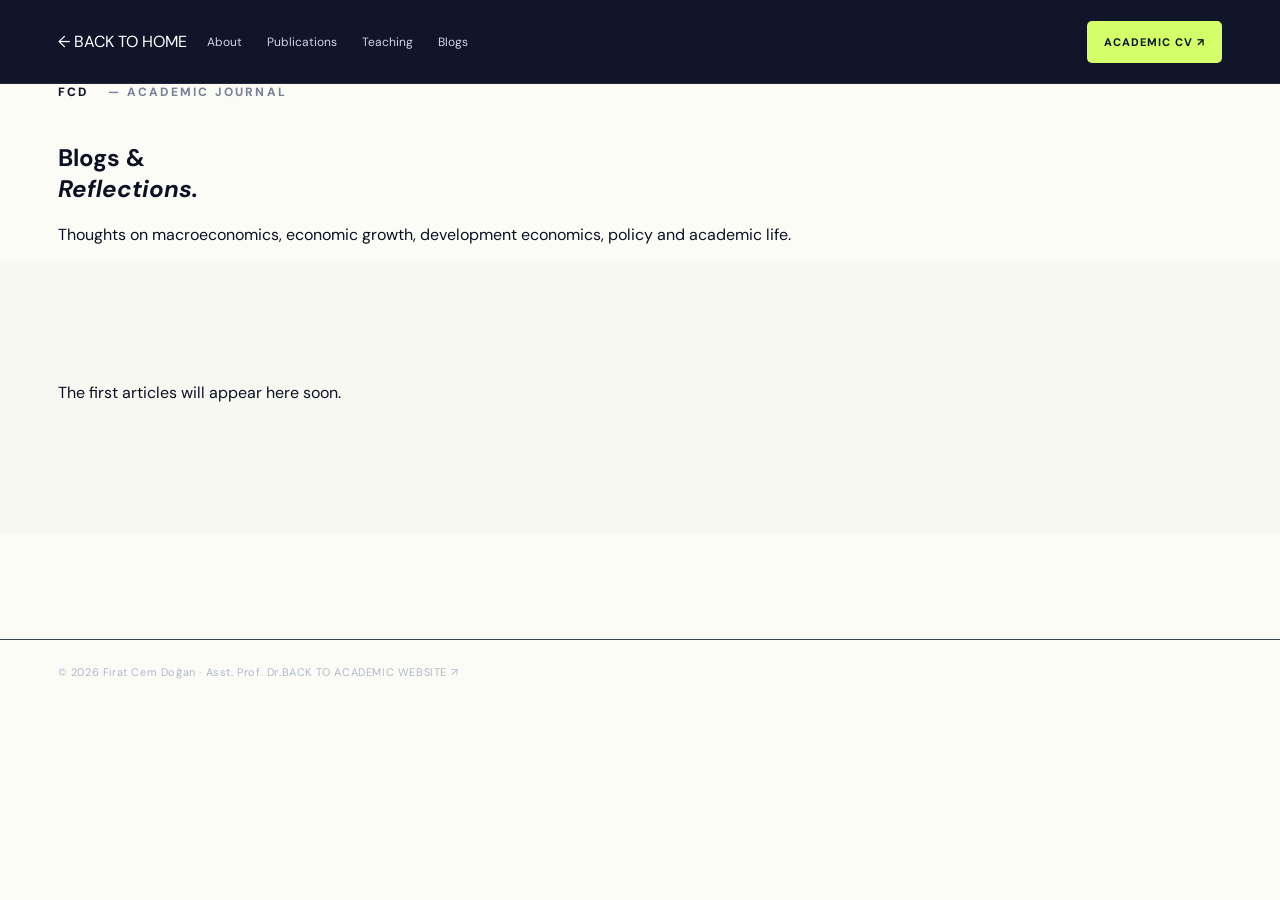
==== blogs.html @ fbe35527 "Create dedicated blogs and long-form article page matching academic site theme" ====
<!doctype html>
<html lang="en">
<head>
<meta charset="utf-8"><meta name="viewport" content="width=device-width,initial-scale=1">
<meta name="theme-color" content="#0b1022">
<meta name="description" content="Blog essays, research notes and perspectives by Asst. Prof. Dr. Fırat Cem Doğan.">
<title>Blogs & Reflections — Fırat Cem Doğan</title>
<link rel="icon" href="assets/favicon.svg" type="image/svg+xml">
<link rel="preconnect" href="https://fonts.googleapis.com"><link rel="preconnect" href="https://fonts.gstatic.com" crossorigin>
<link href="https://fonts.googleapis.com/css2?family=DM+Sans:wght@400;500;600;700;800&family=Space+Grotesk:wght@400;500;600;700&display=swap" rel="stylesheet">
<link rel="stylesheet" href="styles.css?v=midnight-6">
<script defer src="blog.js?v=1"></script>
<script defer src="analytics.js?v=1"></script>
</head>
<body class="blog-page">
<a class="skip" href="#main">Skip to content</a>
<header class="nav"><div class="wrap navrow"><a class="blog-home-link" href="index.html">← BACK TO HOME</a><nav aria-label="Blog navigation"><a href="index.html#about">About</a><a href="index.html#publications">Publications</a><a href="index.html#teaching">Teaching</a><a href="index.html#blogs" aria-current="page">Blogs</a></nav><div class="navright"><a class="navcv" href="cv.html">ACADEMIC CV ↗</a></div></div></header>
<main id="main">
<section class="blog-hero"><div class="wrap"><div class="section-index">FCD <span>— ACADEMIC JOURNAL</span></div><h1>Blogs &<br><em>Reflections.</em></h1><p>Thoughts on macroeconomics, economic growth, development economics, policy and academic life.</p></div></section>
<section class="section light"><div class="wrap">
<div class="blog-directory" id="blog-directory"><p class="blog-empty">The first articles will appear here soon.</p></div>
<article id="blog-article" class="blog-article" hidden><a class="blog-back" href="blogs.html">← ALL ARTICLES</a><p class="blog-article-meta" id="blog-article-meta"></p><h2 id="blog-article-title"></h2><p class="blog-article-intro" id="blog-article-excerpt"></p><div id="blog-article-body"></div><a class="blog-back" href="blogs.html">← BACK TO ALL ARTICLES</a></article>
</div></section>
</main>
<footer class="blog-footer"><div class="wrap"><span>© 2026 Fırat Cem Doğan · Asst. Prof. Dr.</span><a href="index.html">BACK TO ACADEMIC WEBSITE ↗</a></div></footer>
</body>
</html>
---- styles.css ----
:root{--ink:#0c1023;--navy:#0b1022;--navy2:#161d37;--acid:#d3ff69;--cream:#f5f3ed;--ivory:#fcfcf7;--muted:#677082;--line:#d8ddd4;--white:#fff}*{box-sizing:border-box}html{scroll-behavior:smooth}body{margin:0;font-family:"DM Sans",Arial,sans-serif;color:var(--ink);background:var(--ivory)}a{color:inherit;text-decoration:none}button,input,select{font:inherit}button{cursor:pointer}button:focus-visible,a:focus-visible,input:focus-visible,select:focus-visible{outline:3px solid #9bc94a;outline-offset:4px}.wrap{width:min(1240px,calc(100% - 9vw));margin-inline:auto}.skip{position:absolute;top:-100px;left:1em;z-index:999;padding:1em;background:white}.skip:focus{top:1em}.announcement{background:#070b19;color:#aeb9cd;font-size:10px;letter-spacing:1.7px}.smallrow{display:flex;justify-content:space-between;align-items:center;min-height:30px}.smallrow i{font-style:normal;color:var(--acid);margin:0 14px}.pulse{display:inline-block;width:8px;height:8px;border-radius:50%;background:var(--acid);margin-right:9px;box-shadow:0 0 0 5px #d3ff6922}.nav{position:sticky;top:0;z-index:20;background:#10152a;color:white;border-bottom:1px solid #ffffff15;backdrop-filter:blur(18px)}.navrow{display:flex;justify-content:space-between;align-items:center;min-height:83px;gap:20px}.brand{display:flex;align-items:center;gap:14px;letter-spacing:1.35px;font-size:12px;font-weight:800;white-space:nowrap}.brand-symbol{font-family:"Space Grotesk";font-size:32px;font-weight:700;letter-spacing:-4px}.lime{color:var(--acid)}.brand small{display:block;color:#a8b2c8;font-size:9px;font-weight:500;margin-top:5px;letter-spacing:2px}.nav nav{display:flex;gap:25px}.nav nav a{font-size:12px;color:#d0d6e0;transition:.2s}.nav nav a:hover{color:var(--acid)}.navright{display:flex;gap:12px;align-items:center}.navright button{background:transparent;color:white;border:1px solid #536078;border-radius:100px;padding:9px 13px;font-size:11px}.navcv{color:#111728;background:var(--acid);border-radius:5px;padding:14px 17px;font-size:11px;letter-spacing:1px;font-weight:800;white-space:nowrap}.navcv span{margin-left:15px}#menubtn{display:none}.hero{position:relative;min-height:760px;background:#0a1023;overflow:hidden;color:white;isolation:isolate}#network{position:absolute;inset:0;width:100%;height:100%;z-index:-2;opacity:.8}.hero-haze{position:absolute;pointer-events:none;z-index:-1;border-radius:50%;filter:blur(50px)}.haze-a{width:600px;height:600px;background:#5c4de51c;right:-40px;top:-240px}.haze-b{width:480px;height:480px;background:#3dd3a10e;left:-180px;bottom:-220px}.hero-grid{position:relative;display:grid;grid-template-columns:1.08fr .92fr;align-items:center;gap:55px;padding-top:104px;padding-bottom:90px}.hero-left{position:relative;z-index:2}.eyebrow{font-size:10px;letter-spacing:2.5px;color:#d8e0ee;font-weight:700;display:flex;align-items:center;margin-bottom:31px}.eyebrow em{color:var(--acid);font-style:normal}.title-tag{font-size:19px;color:var(--acid);letter-spacing:7px;font-weight:700;margin-bottom:10px}.hero h1{font-family:"Space Grotesk",sans-serif;font-size:clamp(67px,7.4vw,119px);line-height:.99;letter-spacing:-6px;font-weight:700;margin:0 0 26px}.hero h1>span{color:#f7f5ff}.dot{color:var(--acid)}.role{font-size:18px;font-weight:700;letter-spacing:-.4px}.star{color:var(--acid);padding:0 7px}.university{font-size:15px;line-height:1.6;color:#c9d1e1;margin:12px 0 24px}.university span{color:#8f9ab5}.tagline{max-width:550px;color:#b7c3d6;line-height:1.85;font-size:15px;margin-bottom:32px}.hero-actions{display:flex;flex-wrap:wrap;gap:12px}.hero-actions a{border-radius:5px;padding:18px 21px;display:flex;gap:20px;align-items:center;justify-content:space-between;font-size:11px;letter-spacing:1.3px;font-weight:800}.primary{background:var(--acid);color:#151a28}.primary:hover,.navcv:hover{background:#b7ef42}.secondary{background:#ffffff0a;color:white;border:1px solid #ffffff50}.secondary:hover{background:#ffffff18}.hero-links{display:flex;align-items:center;gap:19px;flex-wrap:wrap;margin-top:52px;font-size:10px;letter-spacing:1.4px}.hero-links>span{color:#8290a9}.hero-links a{color:white;border-bottom:1px solid #58617b;padding-bottom:5px}.hero-links a:hover{color:var(--acid)}.hero-right{position:relative;min-height:545px;display:grid;place-items:center}.portrait{height:490px;width:min(100%,370px);border-radius:180px 180px 16px 16px;overflow:hidden;position:relative;background:linear-gradient(155deg,#4c5e91,#1b2251 50%,#0a2a2d);border:1px solid #9bb4ba4f;box-shadow:0 30px 80px #0009}.portrait:before{content:"FCD";position:absolute;inset:0;display:grid;place-items:center;color:#d9ff9b;font-family:"Space Grotesk";font-size:110px;letter-spacing:-17px;font-weight:700}.portrait img{position:relative;width:100%;height:100%;object-fit:cover;object-position:center top;display:block}.portrait-bottom{position:absolute;bottom:0;left:0;right:0;display:flex;justify-content:space-between;padding:32px 22px 20px;background:linear-gradient(transparent,#060e23cc);font-size:10px;letter-spacing:1.5px;color:#fff}.portrait-halo{position:absolute;border-radius:50%;border:1px solid #caff6645;pointer-events:none}.halo1{width:540px;height:540px}.halo2{width:620px;height:620px;opacity:.32}.floating-tag{position:absolute;z-index:3;background:#171e38d9;backdrop-filter:blur(15px);border:1px solid #7b86a766;padding:15px 17px;border-radius:6px;font-size:11px;letter-spacing:1.3px;font-weight:700;box-shadow:0 15px 40px #0006}.floating-tag i{font-style:normal;color:var(--acid)}.mint{color:var(--acid)}.tag-one{top:70px;right:-15px;transform:rotate(5deg)}.tag-two{bottom:60px;left:-25px;transform:rotate(-5deg)}.visual-note{position:absolute;left:-12px;top:110px;display:grid;gap:6px;transform:rotate(-90deg);transform-origin:left top;color:#f3f5ff69;font-weight:800;font-size:12px;letter-spacing:3px}.hero-footer{display:flex;justify-content:space-between;padding:20px 0;border-top:1px solid #ffffff18;color:#a6b0c4;font-size:10px;letter-spacing:1.8px}.marquee{background:var(--acid);overflow:hidden;padding:17px 0;font-size:13px;font-weight:800;white-space:nowrap;letter-spacing:1.5px}.marquee>div{width:max-content;animation:marquee 45s linear infinite}.marquee b{margin:0 27px}@keyframes marquee{to{transform:translateX(-50%)}}.section{padding:105px 0 115px;scroll-margin-top:90px}.section-index{font-size:12px;font-weight:800;letter-spacing:2.2px;margin-bottom:42px}.section-index span{margin-left:15px;color:#788296}.section h2{font-family:"Space Grotesk";font-size:clamp(42px,5vw,72px);line-height:1.1;letter-spacing:-3px;font-weight:700;margin:0}.section h2 em{font-family:Georgia,serif;font-weight:400}.light{background:#f8f8f3}.dark{background:#0d1427;color:#fff}.cream{background:#f0eee6}.about-grid{display:grid;grid-template-columns:1fr .82fr;gap:90px}.about-grid h2{max-width:620px}.underline{margin-top:35px;height:6px;width:85px;background:var(--acid)}.about-copy p{font-size:15px;line-height:1.9;color:#586173}.about-copy .large{font-size:19px;line-height:1.65;color:#202942;margin-top:0}.textlink{display:inline-flex;gap:40px;border-bottom:1px solid #1f2a35;padding:10px 0;font-size:11px;font-weight:800;letter-spacing:1.6px;margin-top:15px}.stat-grid{border-top:1px solid var(--line);margin-top:75px;padding-top:35px;display:grid;grid-template-columns:repeat(4,1fr);gap:35px}.stat-grid>div{display:flex;flex-direction:column;gap:13px}.stat-grid small{font-weight:800;color:#8a93a3;letter-spacing:1.4px;font-size:10px}.stat-grid strong{font-family:"Space Grotesk";font-size:35px;letter-spacing:-1.5px}.stat-grid span{font-size:12px;color:#667082}.split-head{display:flex;justify-content:space-between;align-items:end;gap:80px;margin-bottom:48px}.split-head h2{max-width:740px}.split-head>p{width:min(350px,100%);font-size:15px;color:#a5afc1;line-height:1.8}.darkhead>p{color:#687184}.interest-grid{display:grid;grid-template-columns:repeat(4,1fr);gap:12px}.interest{border:1px solid #34415b;min-height:330px;padding:26px 24px;position:relative;transition:background .25s,transform .25s}.interest:hover{background:#1d2b44;transform:translateY(-6px)}.interest>span{color:var(--acid);font-size:10px;letter-spacing:2px}.interest h3{font-size:28px;font-family:"Space Grotesk";line-height:1.2;letter-spacing:-1px;margin-top:54px}.interest p{font-size:13px;line-height:1.75;color:#aeb9c8}.interest b{position:absolute;bottom:21px;right:22px;color:var(--acid)}.controls{display:flex;gap:12px;margin:30px 0 16px}.search{flex:1;border:1px solid var(--line);background:#fff;padding:14px 18px;display:flex;gap:10px;align-items:center}.search input{width:100%;border:0;background:transparent;outline:0;font-size:13px}.controls select,.teaching-panel select{border:1px solid var(--line);background:white;padding:13px;color:#1d2840;font-size:12px;min-width:165px}.publication{display:grid;grid-template-columns:120px 1fr 60px;gap:30px;align-items:start;border-bottom:1px solid #d9dcd8;padding:26px 10px}.publication:hover{background:#edf2df}.publication-year{font-family:"Space Grotesk";font-weight:700;font-size:14px;color:#506075}.publication h3{font-size:22px;letter-spacing:-.5px;line-height:1.35;margin:6px 0 8px}.publication .journal{color:#697485;font-size:12px;letter-spacing:.2px}.publication .authors{font-size:13px;color:#455064}.publication>a{font-size:29px;color:#41652c;justify-self:end}.placeholder{color:#687487;font-style:italic}.bottomline{display:flex;justify-content:space-between;align-items:center;gap:20px;padding-top:26px;font-size:10px;letter-spacing:1px;color:#717d8b}.bottomline a{font-weight:800;color:#26334c}.teaching-grid{display:grid;grid-template-columns:290px 1fr;gap:45px}.teaching-panel{background:#141c32;color:white;padding:26px;align-self:start}.teaching-panel>span{font-size:11px;letter-spacing:2px;color:#bcc7da}.teaching-panel strong{display:block;font-family:"Space Grotesk";font-size:124px;line-height:1.1;letter-spacing:-7px;margin-top:40px}.teaching-panel strong span{color:var(--acid)}.teaching-panel p{font-size:13px;color:#bec9db}.teaching-panel label{display:block;font-size:11px;letter-spacing:1.8px;color:#bbc4d4;margin:50px 0 10px}.teaching-panel select{width:100%}.course{display:grid;grid-template-columns:50px 1fr auto;gap:20px;align-items:center;padding:20px 5px;border-bottom:1px solid #d4d4c9}.course>span{color:#8e9b9c;font-size:12px}.course strong{font-size:16px}.course small{display:block;font-size:11px;color:#707885;margin-top:5px}.course-year{font-size:11px;color:#647181}.contact h2{margin-bottom:65px}.contact-grid{border-top:1px solid #364053;padding-top:35px;display:grid;grid-template-columns:repeat(3,1fr);gap:45px}.contact-grid>div{display:flex;flex-direction:column;gap:13px}.contact-grid span{color:var(--acid);font-size:11px;letter-spacing:1.5px}.contact-grid strong{font-size:19px}.contact-grid p{color:#adb8c9;line-height:1.8}.contact-grid a{font-size:14px}.contact-grid a:hover{color:var(--acid)}footer{border-top:1px solid #364053;padding:25px 0;margin-top:105px;display:flex;justify-content:space-between;font-size:11px;letter-spacing:.6px;color:#adb8c8}footer i{color:var(--acid);font-style:normal}@media(max-width:1080px){.nav nav{gap:14px}.nav nav a{font-size:11px}.hero h1{font-size:clamp(58px,7vw,92px)}.hero-grid{gap:15px}.hero-right{transform:scale(.83)}.interest-grid{grid-template-columns:repeat(2,1fr)}}@media(max-width:800px){.wrap{width:min(100% - 36px,650px)}.smallrow{font-size:8px}.smallrow span:last-child{display:none}.navrow{min-height:70px}.nav nav{display:none;position:absolute;top:70px;left:0;right:0;background:#121a30;padding:25px;flex-direction:column}.nav nav.open{display:flex}#menubtn{display:block}.navcv{padding:12px;font-size:10px}.navright{gap:7px}.hero-grid{grid-template-columns:1fr;padding-top:70px;padding-bottom:45px}.hero h1{font-size:clamp(64px,15vw,106px)}.hero-right{min-height:520px;transform:none}.portrait{height:425px;width:320px}.halo1{width:440px;height:440px}.halo2{width:510px;height:510px}.tag-one{right:0}.tag-two{left:0}.hero-footer span:last-child{display:none}.about-grid{grid-template-columns:1fr;gap:24px}.stat-grid{grid-template-columns:repeat(2,1fr)}.split-head{display:block}.split-head p{width:100%;max-width:550px;margin-top:25px}.teaching-grid{grid-template-columns:1fr}.teaching-panel strong{font-size:85px}.teaching-panel label{margin-top:24px}.interest{min-height:260px}.contact-grid{grid-template-columns:1fr}.publication{grid-template-columns:60px 1fr 25px;gap:14px}}@media(max-width:500px){.hero h1{font-size:clamp(56px,13vw,72px);letter-spacing:-4px}.title-tag{font-size:13px;letter-spacing:5px}.role{font-size:14px}.university{font-size:13px}.hero-links{gap:12px}.hero-links>span{width:100%}.navright #sound{display:none}.brand{font-size:10px}.brand-symbol{font-size:28px}.navcv{font-size:9px}.hero-right{min-height:460px}.portrait{width:270px;height:375px}.halo1{width:360px;height:360px}.halo2{width:410px;height:410px}.floating-tag{font-size:8px;padding:12px}.visual-note{display:none}.section{padding:76px 0}.section h2{font-size:43px;letter-spacing:-2px}.stat-grid{gap:24px}.stat-grid strong{font-size:26px}.interest-grid{grid-template-columns:1fr}.interest{min-height:220px}.interest h3{margin-top:30px}.controls{flex-direction:column}.publication{grid-template-columns:1fr 25px}.publication-year{grid-column:1/-1}.publication h3{font-size:18px}.course{grid-template-columns:24px 1fr;gap:10px}.course-year{grid-column:2}.bottomline,footer{flex-direction:column;align-items:start}}@media(prefers-reduced-motion:reduce){html{scroll-behavior:auto}.marquee>div{animation:none}*{transition-duration:0s!important}}

/* Medium-size, uncluttered official portrait; final color theme to be selected later. */
.hero-right{min-height:445px}.portrait{width:min(100%,300px);height:390px;border-radius:26px;box-shadow:0 22px 58px #0005}.portrait:before{font-size:76px;letter-spacing:-9px}@media(max-width:800px){.hero-right{min-height:395px}.portrait{width:270px;height:355px}}@media(max-width:500px){.hero-right{min-height:345px}.portrait{width:245px;height:315px}}

/* Restored original midnight-blue academic visual identity; medium arched portrait. */
.hero-right{min-height:445px}
.portrait{width:min(100%,310px);height:410px;border-radius:155px 155px 16px 16px;box-shadow:0 30px 75px #0007}
.portrait:before{font-size:82px;letter-spacing:-8px}
@media(max-width:800px){.hero-right{min-height:420px}.portrait{width:280px;height:370px;border-radius:145px 145px 12px 12px}}
@media(max-width:500px){.hero-right{min-height:335px}.portrait{width:245px;height:320px;border-radius:123px 123px 12px 12px}}


/* Publication timeline + opt-in original relaxing piano */
.navrow{justify-content:flex-end}
.nav nav{margin-right:auto}
.navright{margin-left:auto}
.piano-toggle{display:inline-flex;align-items:center;justify-content:center;gap:9px;background:#1d2942;color:#d7ff8a;border:1px solid #71809a66;border-radius:5px;padding:13px 15px;font-size:10px;font-weight:800;letter-spacing:1.1px;white-space:nowrap;transition:background .2s,border-color .2s}
.piano-toggle:hover,.piano-toggle[aria-pressed="true"]{background:#d3ff69;color:#10182b;border-color:#d3ff69}
.piano-icon{font-size:17px;font-weight:500;line-height:.8}
.pub-overview{display:grid;grid-template-columns:minmax(270px,1fr) minmax(330px,1fr);gap:18px;margin:38px 0 30px}
.pub-metrics{display:grid;grid-template-columns:repeat(2,minmax(0,1fr));gap:15px}
.pub-metric{background:#f0f2eb;border:1px solid #e3e8df;padding:21px 22px;display:flex;flex-direction:column;justify-content:space-between;min-height:137px}
.pub-metric:first-child{grid-column:1/-1;min-height:166px;background:#101a2e;border-color:#101a2e;color:#fff}
.pub-metric>span{font-size:10px;font-weight:800;letter-spacing:1.6px;color:#728070}
.pub-metric:first-child>span{color:#c9dcab}
.pub-metric strong{font-family:"Space Grotesk",sans-serif;font-size:51px;font-weight:600;line-height:1.1;letter-spacing:-2px;color:#263627}
.pub-metric:first-child strong{color:#d3ff69;font-size:75px}
.pub-metric small{font-size:11px;color:#7a8878;line-height:1.4}
.pub-metric:first-child small{color:#aab9c9}
.pub-chart{background:#f7f8f2;border:1px solid #e0e5dc;padding:25px 26px}
.pub-chart-head{display:flex;flex-direction:column;gap:7px;margin-bottom:21px}
.pub-chart-head strong{font-family:"Space Grotesk";font-size:21px;letter-spacing:-.8px;color:#263627}
.pub-chart-head span{font-size:10px;letter-spacing:1.2px;color:#8a9488;font-weight:700}
.pub-year-bars{display:grid;gap:13px}
.pub-year-row{display:grid;grid-template-columns:52px minmax(0,1fr) 28px;gap:13px;align-items:center;padding:4px 3px;background:transparent;border:0;width:100%;cursor:pointer;text-align:left;color:#304033}
.pub-year-row:hover .pub-bar-fill,.pub-year-row.is-active .pub-bar-fill{background:#a8d751}
.pub-year-row.is-active .pub-bar-label{color:#608021}
.pub-bar-label{font-family:"Space Grotesk";font-size:13px;font-weight:700}
.pub-bar-track{display:block;background:#e2e7db;height:12px;overflow:hidden;border-radius:2px}
.pub-bar-fill{display:block;height:100%;background:linear-gradient(90deg,#576e5d,#9fb99f);transition:width .45s,background .2s}
.pub-bar-count{font-family:"Space Grotesk";color:#536b59;text-align:right;font-size:13px;font-weight:700}
.pub-timeline{margin-top:27px;display:grid;gap:30px}
.pub-era{display:grid;grid-template-columns:140px minmax(0,1fr);gap:20px;align-items:stretch}
.pub-era-heading{position:relative;border-right:1px solid #dce4d8;padding:20px 20px 18px 2px;display:flex;flex-direction:column;gap:9px}
.pub-era-heading:after{position:absolute;content:"";width:9px;height:9px;right:-5px;top:27px;background:#a6c96c;border-radius:50%;box-shadow:0 0 0 5px #e8f0d9}
.pub-era-heading strong{font-family:"Space Grotesk";font-size:29px;color:#233528;letter-spacing:-1.5px}
.pub-era-heading span{font-size:10px;color:#819083;letter-spacing:1.5px;font-weight:700}
.pub-era-items{display:grid;grid-template-columns:repeat(2,minmax(0,1fr));gap:13px}
.pub-card{display:flex;flex-direction:column;gap:13px;min-height:250px;padding:22px 23px;background:#fff;border:1px solid #e1e6dd;transition:border-color .2s,transform .2s,box-shadow .2s}
.pub-card:hover{border-color:#b4c99e;transform:translateY(-3px);box-shadow:0 14px 28px #24351c0b}
.pub-card-meta{display:flex;justify-content:space-between;gap:10px;align-items:start;color:#778376;font-size:10px;line-height:1.6}
.pub-kind{white-space:nowrap;font-size:9px;color:#5b764f;font-weight:800;letter-spacing:1px}
.pub-card h3{font-family:"Space Grotesk";font-size:18px;line-height:1.4;font-weight:600;color:#283328;letter-spacing:-.55px;margin:0}
.pub-card p{font-size:12px;color:#7c877c;line-height:1.6;margin:0 0 2px}
.pub-doi{font-size:10px;font-weight:800;color:#415a3a;border-top:1px solid #e6ebe1;padding-top:14px;margin-top:auto;letter-spacing:1.1px;display:flex;justify-content:space-between;align-items:center}
.pub-doi span{font-size:20px;font-weight:400}
.pub-doi:hover{color:#7ca634}
@media(max-width:1080px){.pub-overview{grid-template-columns:1fr 1fr}.pub-card h3{font-size:16px}.pub-era{grid-template-columns:110px 1fr}.pub-era-items{grid-template-columns:1fr}.pub-card{min-height:180px}}
@media(max-width:800px){.navrow{justify-content:flex-end}.navright{margin-left:auto}.pub-overview{grid-template-columns:1fr}.pub-metrics{grid-template-columns:repeat(3,1fr)}.pub-metric:first-child{grid-column:auto;min-height:150px}.pub-metric:first-child strong{font-size:51px}.pub-chart{padding:24px}.pub-era{grid-template-columns:100px 1fr}.pub-era-items{grid-template-columns:1fr}}
@media(max-width:500px){.piano-toggle{padding:10px;gap:5px;font-size:9px}.piano-icon{font-size:15px}.navright{margin-left:auto}.pub-metrics{grid-template-columns:repeat(2,1fr)}.pub-metric:first-child{grid-column:1/-1;min-height:132px}.pub-metric{min-height:125px;padding:16px}.pub-chart{padding:17px}.pub-era{grid-template-columns:1fr;gap:0}.pub-era-heading{border-right:0;border-bottom:1px solid #dce4d8;padding:5px 4px 12px;flex-direction:row;align-items:center;justify-content:space-between;margin-bottom:14px}.pub-era-heading:after{width:7px;height:7px;top:auto;right:auto;left:0;bottom:-4px}.pub-card{min-height:160px;padding:18px}.pub-card h3{font-size:17px}.pub-card-meta{flex-direction:column;gap:3px}.piano-toggle #piano-status{font-size:9px}}
@media(prefers-reduced-motion:reduce){.pub-bar-fill,.pub-card{transition:none}}

/* Classical piano track selector and music source credit */
.classical-music-controls{display:inline-flex;align-items:stretch;gap:0;border:1px solid #71809a66;border-radius:5px;overflow:hidden;white-space:nowrap}
.classical-music-controls .piano-toggle{border:0;border-radius:0;padding:13px 12px}
.classical-music-controls .piano-toggle:hover{border:0}
.music-track{background:#1d2942;color:#e0e9f4;border:0;border-left:1px solid #71809a66;outline-offset:-2px;max-width:113px;min-width:85px;padding:0 17px 0 9px;font-size:10px;letter-spacing:.6px;font-weight:800;cursor:pointer}
.music-track:hover,.music-track:focus-visible{background:#2b3c57}
.music-track option{background:#1d2942;color:#fff}
.music-credit{font-size:11px;color:#a8b5c5;margin:18px 0 0;line-height:1.8;letter-spacing:.1px}
.music-credit a{color:#d3ff8a;text-decoration:underline;text-decoration-color:#d3ff8a77;text-underline-offset:3px}
.music-credit a:hover{color:#fff}
@media(max-width:800px){.music-track{max-width:95px;min-width:74px;padding-left:5px;font-size:9px}.classical-music-controls .piano-toggle{padding:11px 9px}}
@media(max-width:500px){.classical-music-controls .piano-toggle{padding:10px 7px}.music-track{max-width:78px;min-width:70px;padding:0 14px 0 4px;font-size:8px}.music-credit{font-size:10px}.navright{gap:6px}}

/* The publication trajectory: dark editorial infographic with living vertical pillars. */
.pub-overview{align-items:stretch}
.pub-chart{position:relative;isolation:isolate;overflow:hidden;min-height:405px;background:linear-gradient(145deg,#111d31 0%,#182e40 100%);border:1px solid #304254;border-radius:12px;padding:29px 30px 25px;box-shadow:0 18px 55px #16243812}
.pub-chart::before{position:absolute;content:"";inset:0;pointer-events:none;z-index:-1;opacity:.38;background-image:repeating-linear-gradient(0deg,transparent 0px,transparent 39px,#cde7db16 40px),repeating-linear-gradient(90deg,transparent 0px,transparent 44px,#dceadd0d 45px)}
.pub-chart::after{position:absolute;content:"";width:230px;height:230px;right:-110px;top:-110px;border-radius:50%;z-index:-1;pointer-events:none;background:#b4ff724a;filter:blur(80px)}
.pub-chart-head{display:flex;flex-direction:column;align-items:start;gap:7px;margin:0 0 18px;max-width:100%}
.pub-chart-head .chart-kicker{font-size:9px;color:#bfd59f;letter-spacing:2.1px;font-weight:800;line-height:1.4}
.pub-chart-head strong{font-family:"Space Grotesk",sans-serif;color:#fff;font-size:clamp(24px,3vw,34px);font-weight:600;line-height:1.18;letter-spacing:-1.2px}
.pub-chart-head .chart-period{font-size:1.2em;color:#ccfb6c}
.pub-chart-head .chart-subtitle{color:#a5bdca;font-size:9px;letter-spacing:1.25px;font-weight:700;margin-top:5px;line-height:1.4}
.pub-year-bars{display:flex;align-items:flex-end;justify-content:space-around;gap:12px;min-height:226px;padding:15px 5px 4px;border-bottom:1px solid #9cb3b133}
.pub-year-col{display:flex;flex-direction:column;align-items:center;justify-content:end;gap:11px;flex:1;min-width:0;max-width:100px;padding:0 2px 2px;border:0;background:none;cursor:pointer;color:#deebee;transition:transform .2s}
.pub-year-col:hover{transform:translateY(-3px)}
.pub-year-col:focus-visible{outline:2px solid #c8fe70;outline-offset:5px;border-radius:4px}
.pub-year-value{color:#bfe2bc;font-family:"Space Grotesk",sans-serif;font-size:19px;font-weight:700;letter-spacing:-.5px}
.pub-year-pillar-wrap{height:170px;width:100%;display:flex;align-items:flex-end;justify-content:center;position:relative}
.pub-year-pillar{position:relative;display:block;width:min(52px,80%);min-height:22px;background:linear-gradient(0deg,#779793 0%,#9bbb9b 54%,#c3ef8b 100%);border-radius:13px 13px 3px 3px;box-shadow:0 9px 26px #9fcba42e;transition:height .55s ease,filter .25s ease,transform .25s ease,background .25s}
.pub-pillar-shine{position:absolute;left:9px;top:10px;bottom:10px;width:2px;background:#ffffff38;border-radius:99px}
.pub-year-col.is-active .pub-year-pillar,.pub-year-col:hover .pub-year-pillar{background:linear-gradient(0deg,#9fb95d,#d8ff74);box-shadow:0 0 24px #d8ff7444}
.pub-year-col.is-active .pub-year-value,.pub-year-col:hover .pub-year-value{color:#d8ff74}
.pub-year-label{color:#c1cdd5;font-family:"Space Grotesk",sans-serif;font-weight:600;font-size:12px;letter-spacing:.5px}
.pub-year-col.is-active .pub-year-label{color:#d8ff74}
@media(max-width:1080px){.pub-chart{min-height:400px}}
@media(max-width:800px){.pub-chart{padding:26px 23px;min-height:400px}.pub-chart-head strong{font-size:30px}}
@media(max-width:500px){.pub-chart{min-height:390px;padding:25px 16px 19px}.pub-chart-head strong{font-size:26px}.pub-chart-head .chart-subtitle{font-size:8px}.pub-year-bars{gap:7px;min-height:210px;padding:9px 0 3px}.pub-year-pillar-wrap{height:166px}.pub-year-pillar{width:min(45px,75%);border-radius:8px 8px 2px 2px}.pub-year-value{font-size:16px}.pub-year-label{font-size:11px}}
@media(prefers-reduced-motion:reduce){.pub-year-col,.pub-year-pillar{transition:none}}
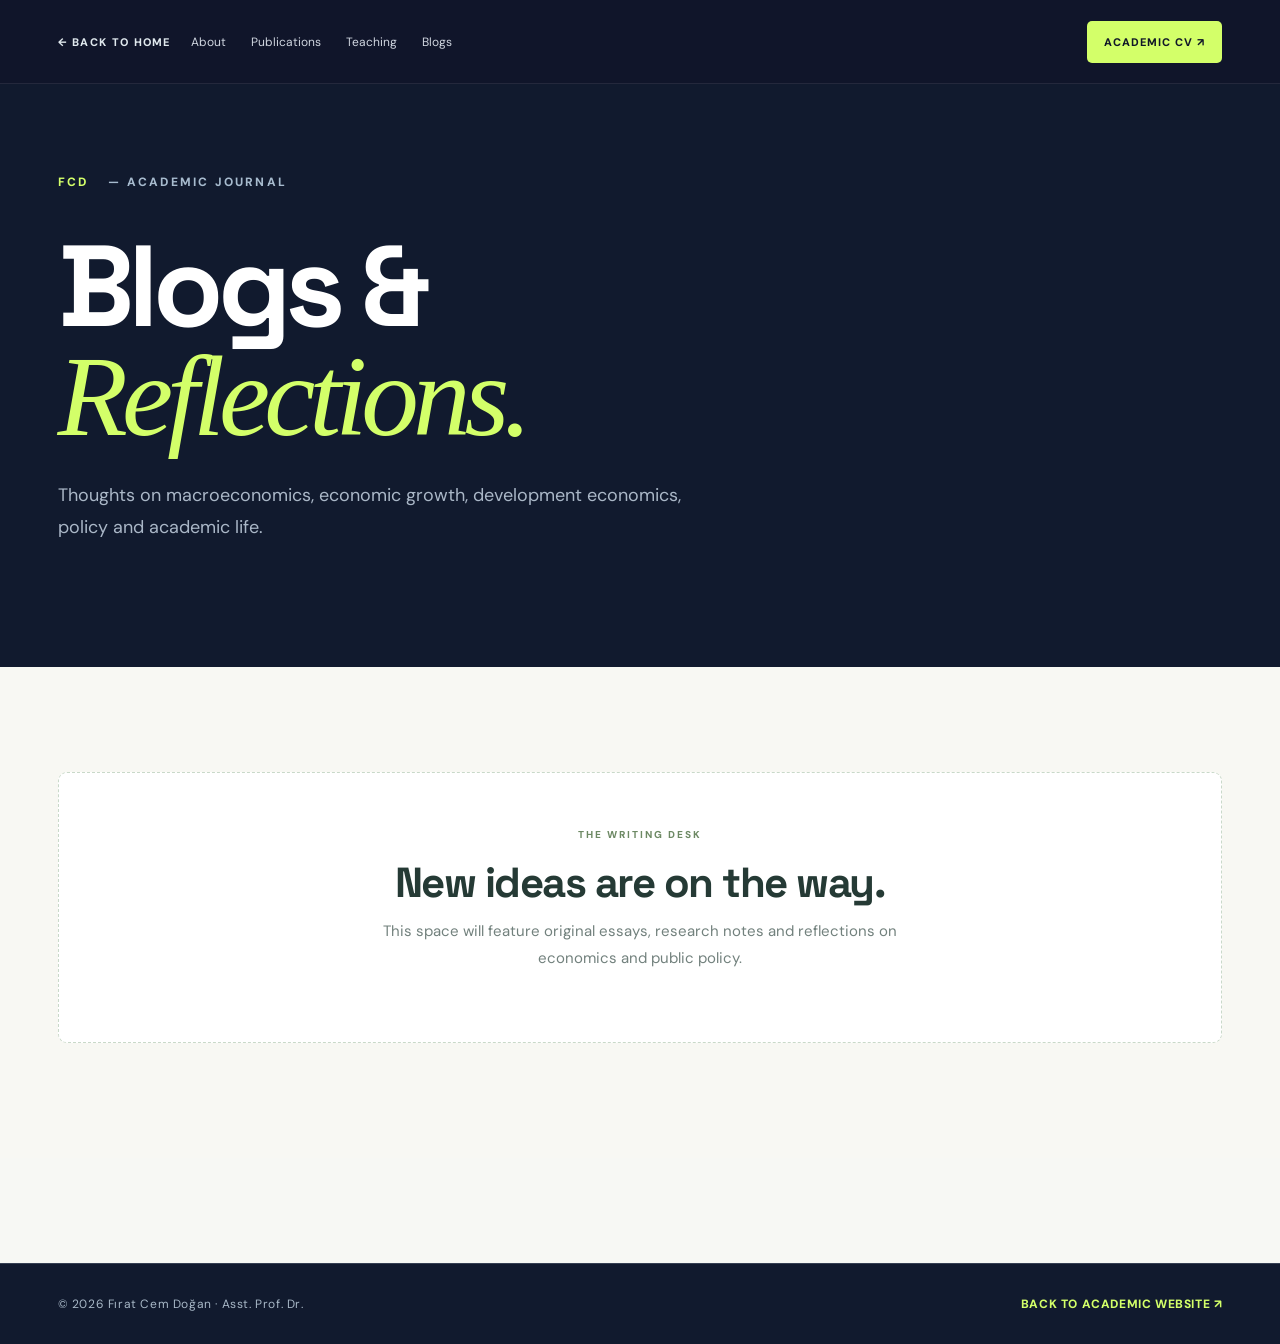
==== commit 8694605c: "Update sitewide visitor tracking script cache version" ====
--- a/blogs.html
+++ b/blogs.html
@@ -10,7 +10,7 @@
 <link href="https://fonts.googleapis.com/css2?family=DM+Sans:wght@400;500;600;700;800&family=Space+Grotesk:wght@400;500;600;700&display=swap" rel="stylesheet">
 <link rel="stylesheet" href="styles.css?v=midnight-6">
 <script defer src="blog.js?v=1"></script>
-<script defer src="analytics.js?v=1"></script>
+<script defer src="analytics.js?v=2"></script>
 </head>
 <body class="blog-page">
 <a class="skip" href="#main">Skip to content</a>
--- a/styles.css
+++ b/styles.css
@@ -101,3 +101,65 @@
 @media(max-width:800px){.pub-chart{padding:26px 23px;min-height:400px}.pub-chart-head strong{font-size:30px}}
 @media(max-width:500px){.pub-chart{min-height:390px;padding:25px 16px 19px}.pub-chart-head strong{font-size:26px}.pub-chart-head .chart-subtitle{font-size:8px}.pub-year-bars{gap:7px;min-height:210px;padding:9px 0 3px}.pub-year-pillar-wrap{height:166px}.pub-year-pillar{width:min(45px,75%);border-radius:8px 8px 2px 2px}.pub-year-value{font-size:16px}.pub-year-label{font-size:11px}}
 @media(prefers-reduced-motion:reduce){.pub-year-col,.pub-year-pillar{transition:none}}
+
+
+/* VISITOR INSIGHTS / portrait-side live metrics (not simulated) */
+.hero-right{display:flex;flex-direction:row;align-items:center;justify-content:center;gap:13px;min-width:0}
+.hero-right .portrait{width:282px;height:382px;flex:0 0 282px;border-radius:148px 148px 16px 16px}
+.visitor-panel{flex:0 0 162px;min-width:0;background:linear-gradient(160deg,#202b48ed,#121a30ee);border:1px solid #b0c5a633;border-radius:12px;color:#eef6ea;padding:19px 16px 13px;box-shadow:0 15px 48px #0004;backdrop-filter:blur(18px)}
+.visitor-heading{display:flex;align-items:center;gap:7px;font-size:9px;font-weight:800;letter-spacing:1.1px;line-height:1.6;color:#c3d4b6;margin-bottom:14px}
+.visitor-signal{width:6px;height:6px;flex:0 0 6px;background:#d3ff69;border-radius:50%;box-shadow:0 0 0 4px #d3ff6924}
+.visitor-metric{padding:12px 0 10px;border-top:1px solid #ffffff1b;display:flex;flex-direction:column;gap:3px}
+.visitor-metric>span{font-size:9px;letter-spacing:1.1px;font-weight:700;color:#b0bed2}
+.visitor-metric strong{font-family:"Space Grotesk",sans-serif;font-size:30px;letter-spacing:-1px;color:#fff;font-weight:600;line-height:1.2;overflow-wrap:anywhere}
+.visitor-note{font-size:9px;line-height:1.6;color:#a9b8c9;border-top:1px solid #ffffff1b;padding-top:11px;margin:2px 0 0}
+@media(max-width:1180px){.hero-right{gap:9px}.hero-right .portrait{width:248px;height:335px;flex-basis:248px;border-radius:127px 127px 13px 13px}.visitor-panel{flex-basis:136px;padding:15px 12px}.visitor-heading{font-size:8px;letter-spacing:.4px}.visitor-metric strong{font-size:26px}}
+@media(max-width:820px){.hero-right{gap:18px}.hero-right .portrait{width:275px;height:365px;flex-basis:275px}.visitor-panel{flex-basis:190px;padding:20px 17px}.visitor-metric strong{font-size:30px}}
+@media(max-width:580px){.hero-right{flex-direction:column;gap:23px;min-height:0;padding:15px 0 5px}.hero-right .portrait{width:min(100%,265px);height:340px;flex:0 0 auto;border-radius:140px 140px 12px 12px}.visitor-panel{flex:0 0 auto;width:min(100%,410px);padding:17px 18px 13px;display:grid;grid-template-columns:repeat(3,minmax(0,1fr));column-gap:13px}.visitor-heading{grid-column:1/-1;margin-bottom:9px;font-size:10px;letter-spacing:1px}.visitor-metric{padding:12px 0 9px}.visitor-metric strong{font-size:27px}.visitor-metric>span{font-size:8px}.visitor-note{grid-column:1/-1;font-size:10px}}
+/* BLOGS / editorial collection */
+.blogs-section{background:linear-gradient(165deg,#f8f8f3,#edf0e9);color:#142437}
+.blogs-section .split-head>p{color:#697586}
+.blogs-section .section-index{color:#2a3a4c}
+.blog-intro{display:flex;align-items:center;gap:21px;padding:27px 31px;background:#111b30;color:white;border-radius:9px;margin-bottom:27px}
+.blog-intro-mark{display:grid;place-items:center;font-size:33px;line-height:1;width:52px;height:52px;color:#d3ff69;border:1px solid #d3ff6961;border-radius:50%;flex:0 0 52px}
+.blog-intro>div{flex:1}.blog-intro strong{font-family:"Space Grotesk",sans-serif;font-size:20px}.blog-intro p{margin:7px 0 0;color:#b7c3d2;font-size:13px;line-height:1.6}
+.blog-all-link{display:inline-flex;align-items:center;gap:22px;background:#d3ff69;color:#0b1022;border-radius:4px;font-size:11px;font-weight:800;letter-spacing:.8px;padding:16px 20px;white-space:nowrap}
+.blog-all-link:hover{background:#b8ee49}
+.blog-preview,.blog-directory{display:grid;grid-template-columns:repeat(3,minmax(0,1fr));gap:16px}
+.blog-story{background:#fff;min-height:260px;border:1px solid #dbe3db;padding:29px 25px;display:flex;flex-direction:column;gap:17px;transition:transform .2s,box-shadow .2s}
+.blog-story:hover{transform:translateY(-3px);box-shadow:0 18px 33px #111f2612}
+.blog-story-cat{font-size:10px;color:#68845a;font-weight:800;letter-spacing:1.4px}
+.blog-story h3,.blog-story h2{font-family:"Space Grotesk",sans-serif;color:#1c2d36;font-size:24px;letter-spacing:-.75px;line-height:1.3;margin:0}
+.blog-story h3 a:hover,.blog-story h2 a:hover{color:#577949}
+.blog-story-excerpt{color:#707e85;font-size:14px;line-height:1.8;margin:0}
+.blog-story-read,.blog-story-footer a,.blog-empty-link{color:#4a693f;font-weight:800;font-size:11px;letter-spacing:1px;margin-top:auto}
+.blog-story-footer{margin-top:auto;border-top:1px solid #e6eae3;padding-top:17px;display:flex;justify-content:space-between;gap:10px;font-size:11px;color:#8b959c}
+.blog-empty-state{grid-column:1/-1;padding:49px;background:#fff;border:1px dashed #c9d9c9;border-radius:9px;text-align:center}
+.blog-empty-eyebrow{font-size:10px;font-weight:800;letter-spacing:2px;color:#6d8964}
+.blog-empty-state h3,.blog-empty-state h2{font-family:"Space Grotesk",sans-serif;font-size:clamp(27px,4vw,42px);color:#253a35;letter-spacing:-1.5px;margin:17px 0 12px}
+.blog-empty-state p{font-size:15px;color:#72817d;line-height:1.8;max-width:530px;margin:0 auto 21px}
+.blog-empty-link{display:inline-flex;align-items:center}
+.blog-page{background:#f7f8f4}
+.blog-page .blog-home-link{color:#e0e9ee;font-size:11px;font-weight:800;letter-spacing:1.3px}
+.blog-page .blog-home-link:hover{color:#d3ff69}
+.blog-hero{background:#111a2e;color:#fff;padding:90px 0 105px}
+.blog-hero .section-index{color:#d3ff69}
+.blog-hero .section-index span{color:#a7bbce}
+.blog-hero h1{font-family:"Space Grotesk",sans-serif;font-size:clamp(68px,9vw,126px);line-height:.95;letter-spacing:-6px;margin:0 0 27px}
+.blog-hero h1 em{color:#d3ff69;font-family:Georgia,serif;font-weight:400}
+.blog-hero p{max-width:640px;font-size:18px;color:#aab7c7;line-height:1.8}
+.blog-article{max-width:820px;margin:0 auto;background:#fff;padding:56px 60px;border:1px solid #e0e8dd;box-shadow:0 16px 45px #1d2c3010}
+.blog-article[hidden],.blog-directory[hidden]{display:none}
+.blog-article-meta{font-size:11px;color:#668455;font-weight:800;letter-spacing:1.6px}
+.blog-article h2{font-family:"Space Grotesk",sans-serif;font-size:clamp(34px,5vw,61px);letter-spacing:-2px;line-height:1.12;margin:18px 0 24px}
+.blog-article .blog-article-intro{color:#61746b;font-size:19px;line-height:1.7;border-bottom:1px solid #e1e8df;padding-bottom:25px}
+.blog-article #blog-article-body{color:#3e4c49;line-height:1.95;font-size:17px}
+.blog-article #blog-article-body h3{font-family:"Space Grotesk",sans-serif;font-size:28px;letter-spacing:-.7px;margin-top:37px}
+.blog-article #blog-article-body blockquote{border-left:4px solid #a4be8b;margin:27px 0;padding:10px 25px;color:#5a7457;font-style:italic}
+.blog-back{display:inline-block;color:#597e49;font-size:11px;font-weight:800;letter-spacing:1.4px;margin:0 0 35px}
+.blog-article .blog-back:last-child{margin:30px 0 0}
+.blog-footer{background:#111a2e;color:#a8b8c7;padding:32px 0;font-size:12px}
+.blog-footer .wrap{display:flex;align-items:center;justify-content:space-between;gap:20px}
+.blog-footer a{color:#d3ff69;font-weight:800}
+@media(max-width:900px){.blog-preview,.blog-directory{grid-template-columns:repeat(2,minmax(0,1fr))}}
+@media(max-width:650px){.blog-intro{flex-wrap:wrap;padding:22px;gap:13px}.blog-all-link{width:100%;justify-content:center}.blog-preview,.blog-directory{grid-template-columns:1fr}.blog-hero{padding:75px 0 85px}.blog-hero h1{font-size:65px;letter-spacing:-3px}.blog-article{padding:30px 22px}.blog-footer .wrap{flex-direction:column;align-items:flex-start}}
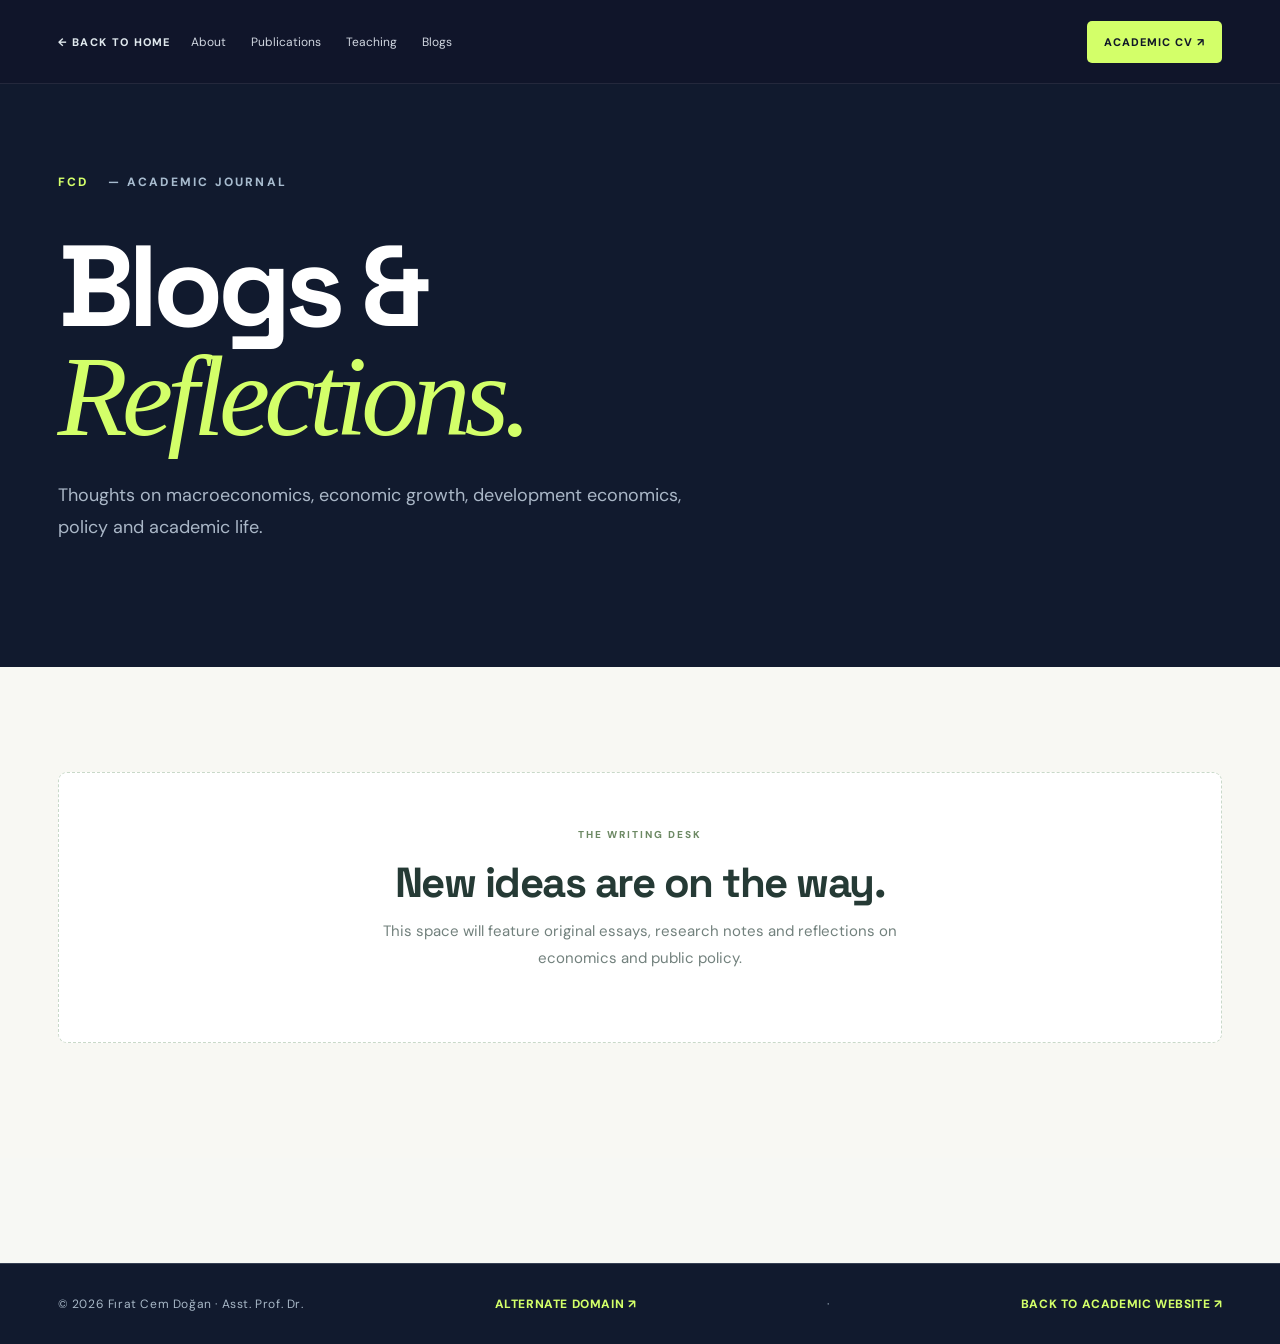
==== commit 19550daa: "Make alternative .com.tr domain accessible from Blogs section" ====
--- a/blogs.html
+++ b/blogs.html
@@ -1,6 +1,13 @@
 <!doctype html>
 <html lang="en">
 <head>
+<link rel="canonical" href="https://firatcemdogan.com/blogs.html">
+<meta name="robots" content="index,follow,max-image-preview:large">
+<meta property="og:type" content="website">
+<meta property="og:url" content="https://firatcemdogan.com/blogs.html">
+<meta property="og:title" content="Fırat Cem Doğan | Blogs & Reflections">
+<meta property="og:description" content="Research reflections and essays on economics and public policy by Fırat Cem Doğan.">
+
 <meta charset="utf-8"><meta name="viewport" content="width=device-width,initial-scale=1">
 <meta name="theme-color" content="#0b1022">
 <meta name="description" content="Blog essays, research notes and perspectives by Asst. Prof. Dr. Fırat Cem Doğan.">
@@ -22,6 +29,6 @@
 <article id="blog-article" class="blog-article" hidden><a class="blog-back" href="blogs.html">← ALL ARTICLES</a><p class="blog-article-meta" id="blog-article-meta"></p><h2 id="blog-article-title"></h2><p class="blog-article-intro" id="blog-article-excerpt"></p><div id="blog-article-body"></div><a class="blog-back" href="blogs.html">← BACK TO ALL ARTICLES</a></article>
 </div></section>
 </main>
-<footer class="blog-footer"><div class="wrap"><span>© 2026 Fırat Cem Doğan · Asst. Prof. Dr.</span><a href="index.html">BACK TO ACADEMIC WEBSITE ↗</a></div></footer>
+<footer class="blog-footer"><div class="wrap"><span>© 2026 Fırat Cem Doğan · Asst. Prof. Dr.</span><a href="https://firatcemdogan.com.tr/" target="_blank" rel="noopener noreferrer">ALTERNATE DOMAIN ↗</a> · <a href="index.html">BACK TO ACADEMIC WEBSITE ↗</a></div></footer>
 </body>
 </html>
--- a/styles.css
+++ b/styles.css
@@ -103,19 +103,11 @@
 @media(prefers-reduced-motion:reduce){.pub-year-col,.pub-year-pillar{transition:none}}
 
 
-/* VISITOR INSIGHTS / portrait-side live metrics (not simulated) */
 .hero-right{display:flex;flex-direction:row;align-items:center;justify-content:center;gap:13px;min-width:0}
 .hero-right .portrait{width:282px;height:382px;flex:0 0 282px;border-radius:148px 148px 16px 16px}
-.visitor-panel{flex:0 0 162px;min-width:0;background:linear-gradient(160deg,#202b48ed,#121a30ee);border:1px solid #b0c5a633;border-radius:12px;color:#eef6ea;padding:19px 16px 13px;box-shadow:0 15px 48px #0004;backdrop-filter:blur(18px)}
-.visitor-heading{display:flex;align-items:center;gap:7px;font-size:9px;font-weight:800;letter-spacing:1.1px;line-height:1.6;color:#c3d4b6;margin-bottom:14px}
-.visitor-signal{width:6px;height:6px;flex:0 0 6px;background:#d3ff69;border-radius:50%;box-shadow:0 0 0 4px #d3ff6924}
-.visitor-metric{padding:12px 0 10px;border-top:1px solid #ffffff1b;display:flex;flex-direction:column;gap:3px}
-.visitor-metric>span{font-size:9px;letter-spacing:1.1px;font-weight:700;color:#b0bed2}
-.visitor-metric strong{font-family:"Space Grotesk",sans-serif;font-size:30px;letter-spacing:-1px;color:#fff;font-weight:600;line-height:1.2;overflow-wrap:anywhere}
-.visitor-note{font-size:9px;line-height:1.6;color:#a9b8c9;border-top:1px solid #ffffff1b;padding-top:11px;margin:2px 0 0}
-@media(max-width:1180px){.hero-right{gap:9px}.hero-right .portrait{width:248px;height:335px;flex-basis:248px;border-radius:127px 127px 13px 13px}.visitor-panel{flex-basis:136px;padding:15px 12px}.visitor-heading{font-size:8px;letter-spacing:.4px}.visitor-metric strong{font-size:26px}}
-@media(max-width:820px){.hero-right{gap:18px}.hero-right .portrait{width:275px;height:365px;flex-basis:275px}.visitor-panel{flex-basis:190px;padding:20px 17px}.visitor-metric strong{font-size:30px}}
-@media(max-width:580px){.hero-right{flex-direction:column;gap:23px;min-height:0;padding:15px 0 5px}.hero-right .portrait{width:min(100%,265px);height:340px;flex:0 0 auto;border-radius:140px 140px 12px 12px}.visitor-panel{flex:0 0 auto;width:min(100%,410px);padding:17px 18px 13px;display:grid;grid-template-columns:repeat(3,minmax(0,1fr));column-gap:13px}.visitor-heading{grid-column:1/-1;margin-bottom:9px;font-size:10px;letter-spacing:1px}.visitor-metric{padding:12px 0 9px}.visitor-metric strong{font-size:27px}.visitor-metric>span{font-size:8px}.visitor-note{grid-column:1/-1;font-size:10px}}
+@media(max-width:1180px){.hero-right{gap:9px}.hero-right .portrait{width:248px;height:335px;flex-basis:248px;border-radius:127px 127px 13px 13px}}
+@media(max-width:820px){.hero-right{gap:18px}.hero-right .portrait{width:275px;height:365px;flex-basis:275px}}
+@media(max-width:580px){.hero-right{flex-direction:column;gap:23px;min-height:0;padding:15px 0 5px}.hero-right .portrait{width:min(100%,265px);height:340px;flex:0 0 auto;border-radius:140px 140px 12px 12px}}
 /* BLOGS / editorial collection */
 .blogs-section{background:linear-gradient(165deg,#f8f8f3,#edf0e9);color:#142437}
 .blogs-section .split-head>p{color:#697586}
@@ -163,3 +155,28 @@
 .blog-footer a{color:#d3ff69;font-weight:800}
 @media(max-width:900px){.blog-preview,.blog-directory{grid-template-columns:repeat(2,minmax(0,1fr))}}
 @media(max-width:650px){.blog-intro{flex-wrap:wrap;padding:22px;gap:13px}.blog-all-link{width:100%;justify-content:center}.blog-preview,.blog-directory{grid-template-columns:1fr}.blog-hero{padding:75px 0 85px}.blog-hero h1{font-size:65px;letter-spacing:-3px}.blog-article{padding:30px 22px}.blog-footer .wrap{flex-direction:column;align-items:flex-start}}
+
+.visitor-panel{margin:36px 0 26px;padding:22px 24px;border:1px solid #304254;border-radius:12px;background:linear-gradient(145deg,#111d31 0%,#182e40 100%);color:#fff}
+.visitor-panel h3{margin:0 0 14px;font:600 20px "Space Grotesk",sans-serif}
+.visitor-chart{display:grid;gap:10px}
+.visitor-metric{display:grid;grid-template-columns:105px minmax(0,1fr) max-content;gap:12px;align-items:center}
+.visitor-metric>span{font-size:10px;font-weight:700;letter-spacing:.06em;color:#a5bdca}
+.visitor-metric strong{grid-column:3;grid-row:1;font:600 17px "Space Grotesk",sans-serif;font-variant-numeric:tabular-nums}
+.visitor-track{grid-column:2;grid-row:1;height:8px;border-radius:999px;background:#ffffff22;overflow:hidden}
+.visitor-track span{display:block;height:100%;background:#ccfb6c;border-radius:inherit}
+.visitor-note{margin:14px 0 0;color:#a5bdca;font-size:12px;line-height:1.5}
+@media(max-width:450px){.visitor-panel{padding:16px}.visitor-metric{grid-template-columns:84px minmax(0,1fr) max-content;gap:8px}}
+
+.music-player{position:fixed;z-index:1000;right:16px;bottom:16px;width:min(420px,calc(100vw - 32px));padding:10px;border:1px solid #304254;border-radius:12px;background:#111d31;color:#fff;box-shadow:0 12px 36px #0006}
+.music-player iframe{display:block;width:100%;height:max(200px, min(236px, 52vw));border:0;border-radius:6px}
+.music-player-actions{display:flex;justify-content:space-between;align-items:center;gap:10px;padding:9px 3px 0;font-size:12px}
+.music-player-actions a{color:#d3ff69;text-decoration:underline}
+.music-player-actions button{color:#fff;background:#1d2942;border:1px solid #71809a;border-radius:5px;padding:5px 8px}
+
+/* Secondary domain: keep the existing firatcemdogan.com canonical URL. */
+.alternate-domain{margin:17px 0 0;color:#8f9fba;font-size:10px;letter-spacing:1.25px;font-weight:700;line-height:1.8}
+.alternate-domain span{color:#d3ff69;margin:0 8px}
+.alternate-domain a{font-size:12px;color:#d5ff92;letter-spacing:.15px;border-bottom:1px solid #d3ff6970;padding-bottom:2px;overflow-wrap:anywhere}
+.alternate-domain a:hover,.contact footer a:hover{color:#d3ff69}
+.contact footer{gap:15px;flex-wrap:wrap}
+@media(max-width:650px){.alternate-domain{font-size:9px}.alternate-domain a{font-size:11px}}
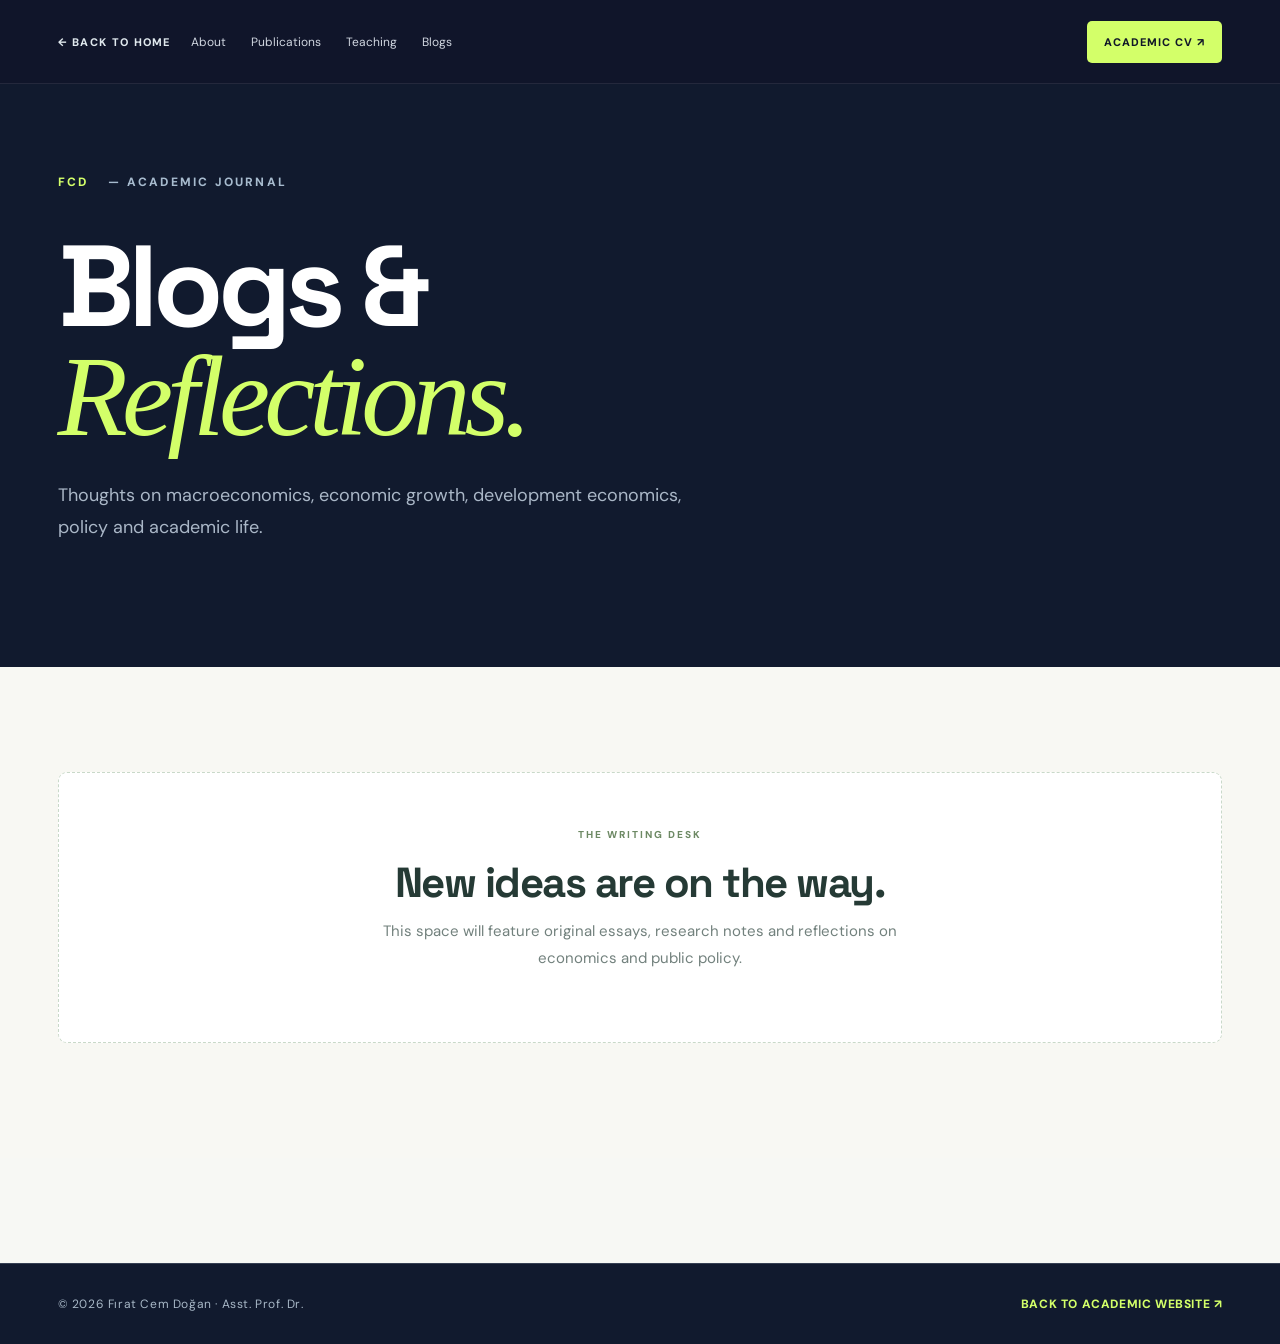
==== commit ee43ed2f: "Remove alternate domain link from blogs.html" ====
--- a/blogs.html
+++ b/blogs.html
@@ -15,7 +15,7 @@
 <link rel="icon" href="assets/favicon.svg" type="image/svg+xml">
 <link rel="preconnect" href="https://fonts.googleapis.com"><link rel="preconnect" href="https://fonts.gstatic.com" crossorigin>
 <link href="https://fonts.googleapis.com/css2?family=DM+Sans:wght@400;500;600;700;800&family=Space+Grotesk:wght@400;500;600;700&display=swap" rel="stylesheet">
-<link rel="stylesheet" href="styles.css?v=midnight-6">
+<link rel="stylesheet" href="styles.css?v=alternate-domain-1">
 <script defer src="blog.js?v=1"></script>
 <script defer src="analytics.js?v=2"></script>
 </head>
@@ -29,6 +29,6 @@
 <article id="blog-article" class="blog-article" hidden><a class="blog-back" href="blogs.html">← ALL ARTICLES</a><p class="blog-article-meta" id="blog-article-meta"></p><h2 id="blog-article-title"></h2><p class="blog-article-intro" id="blog-article-excerpt"></p><div id="blog-article-body"></div><a class="blog-back" href="blogs.html">← BACK TO ALL ARTICLES</a></article>
 </div></section>
 </main>
-<footer class="blog-footer"><div class="wrap"><span>© 2026 Fırat Cem Doğan · Asst. Prof. Dr.</span><a href="https://firatcemdogan.com.tr/" target="_blank" rel="noopener noreferrer">ALTERNATE DOMAIN ↗</a> · <a href="index.html">BACK TO ACADEMIC WEBSITE ↗</a></div></footer>
+<footer class="blog-footer"><div class="wrap"><span>© 2026 Fırat Cem Doğan · Asst. Prof. Dr.</span><a href="index.html">BACK TO ACADEMIC WEBSITE ↗</a></div></footer>
 </body>
 </html>
